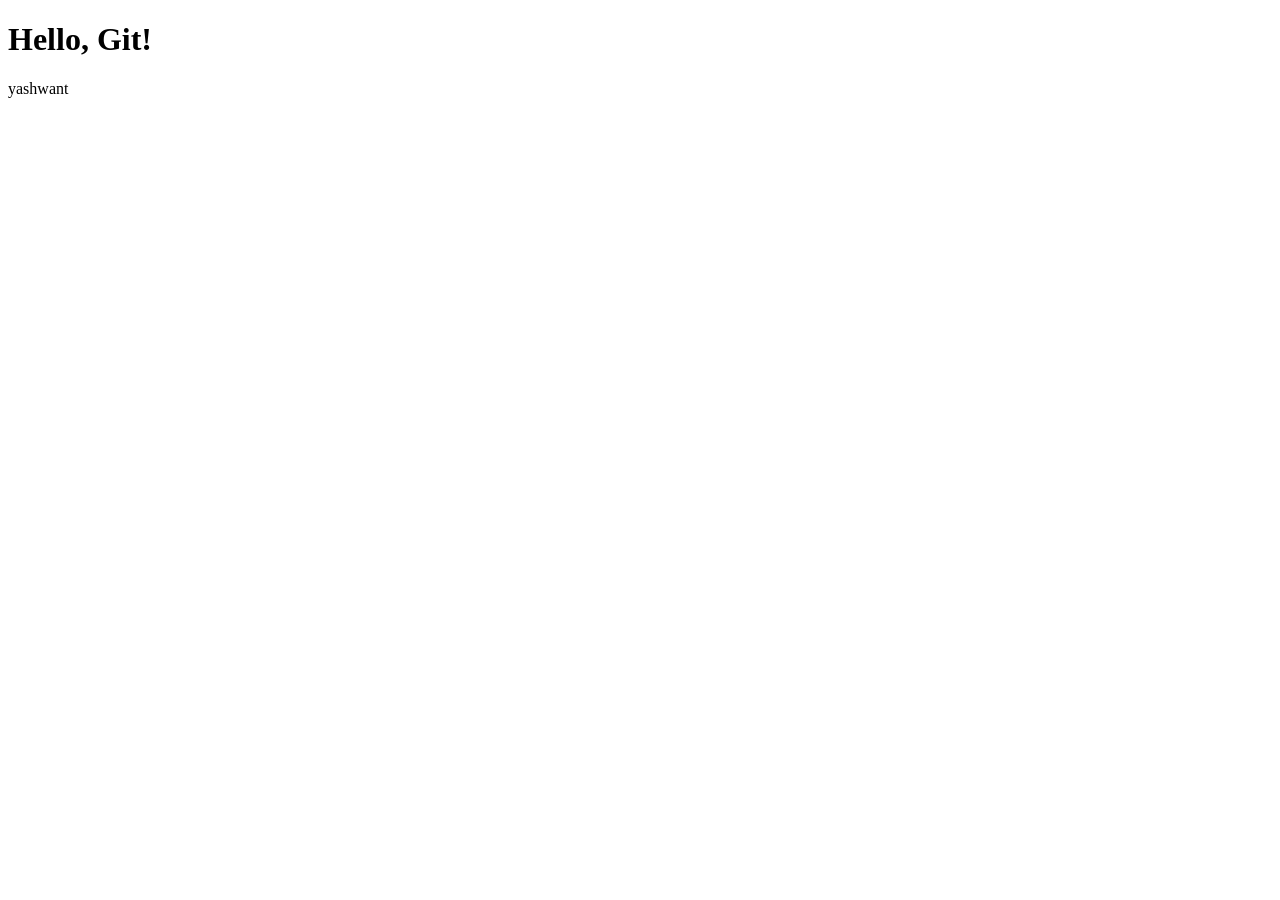
==== index.html @ a0f57039 "V1" ====
<!doctype html>
<html lang="en">
  <head>
    <meta charset="utf-8">
    <meta name="viewport" content="width=device-width, initial-scale=1">
    <title>My Git Learning </title>
  </head>
  <body>
    <h1>Hello, Git!</h1>
    <p>yashwant</p>
  </body>
</html>
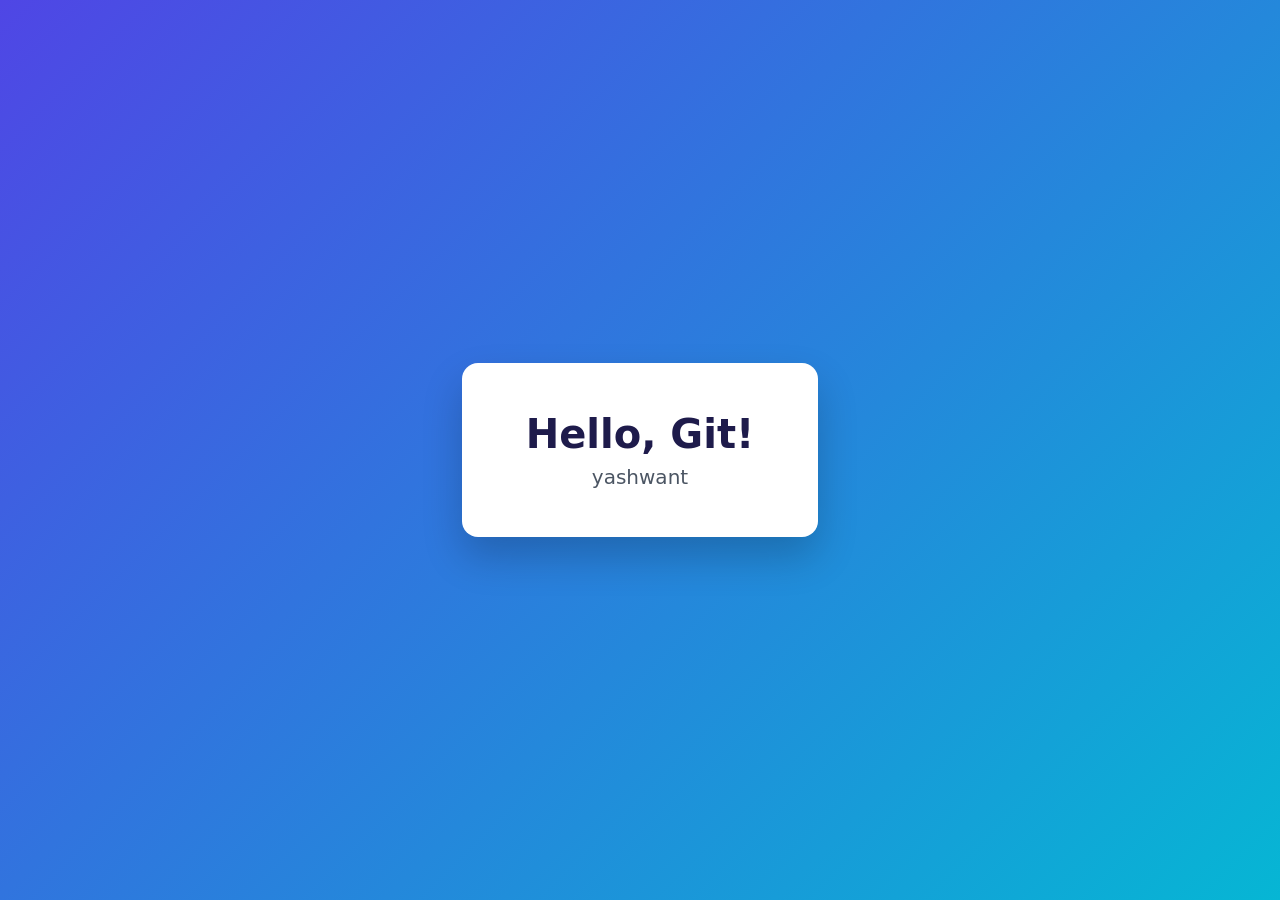
==== commit 963a7425: "added css" ====
--- a/index.html
+++ b/index.html
@@ -3,10 +3,14 @@
   <head>
     <meta charset="utf-8">
     <meta name="viewport" content="width=device-width, initial-scale=1">
-    <title>My Git Learning </title>
+    <title>My Git learned  </title>
+    <link rel="stylesheet" href="style.css">
   </head>
   <body>
-    <h1>Hello, Git!</h1>
-    <p>yashwant</p>
+    <main class="card">
+      <h1>Hello, Git!</h1>
+      <p>yashwant</p>
+    </main>
   </body>
 </html>
+
--- a/style.css
+++ b/style.css
@@ -0,0 +1,33 @@
+* {
+  box-sizing: border-box;
+}
+
+body {
+  margin: 0;
+  min-height: 100vh;
+  display: flex;
+  align-items: center;
+  justify-content: center;
+  font-family: "Segoe UI", system-ui, sans-serif;
+  background: linear-gradient(135deg, #4f46e5, #06b6d4);
+}
+
+.card {
+  background: #ffffff;
+  padding: 3rem 4rem;
+  border-radius: 16px;
+  box-shadow: 0 20px 40px rgba(0, 0, 0, 0.2);
+  text-align: center;
+}
+
+.card h1 {
+  margin: 0 0 0.5rem;
+  font-size: 2.5rem;
+  color: #1e1b4b;
+}
+
+.card p {
+  margin: 0;
+  font-size: 1.25rem;
+  color: #4b5563;
+}
